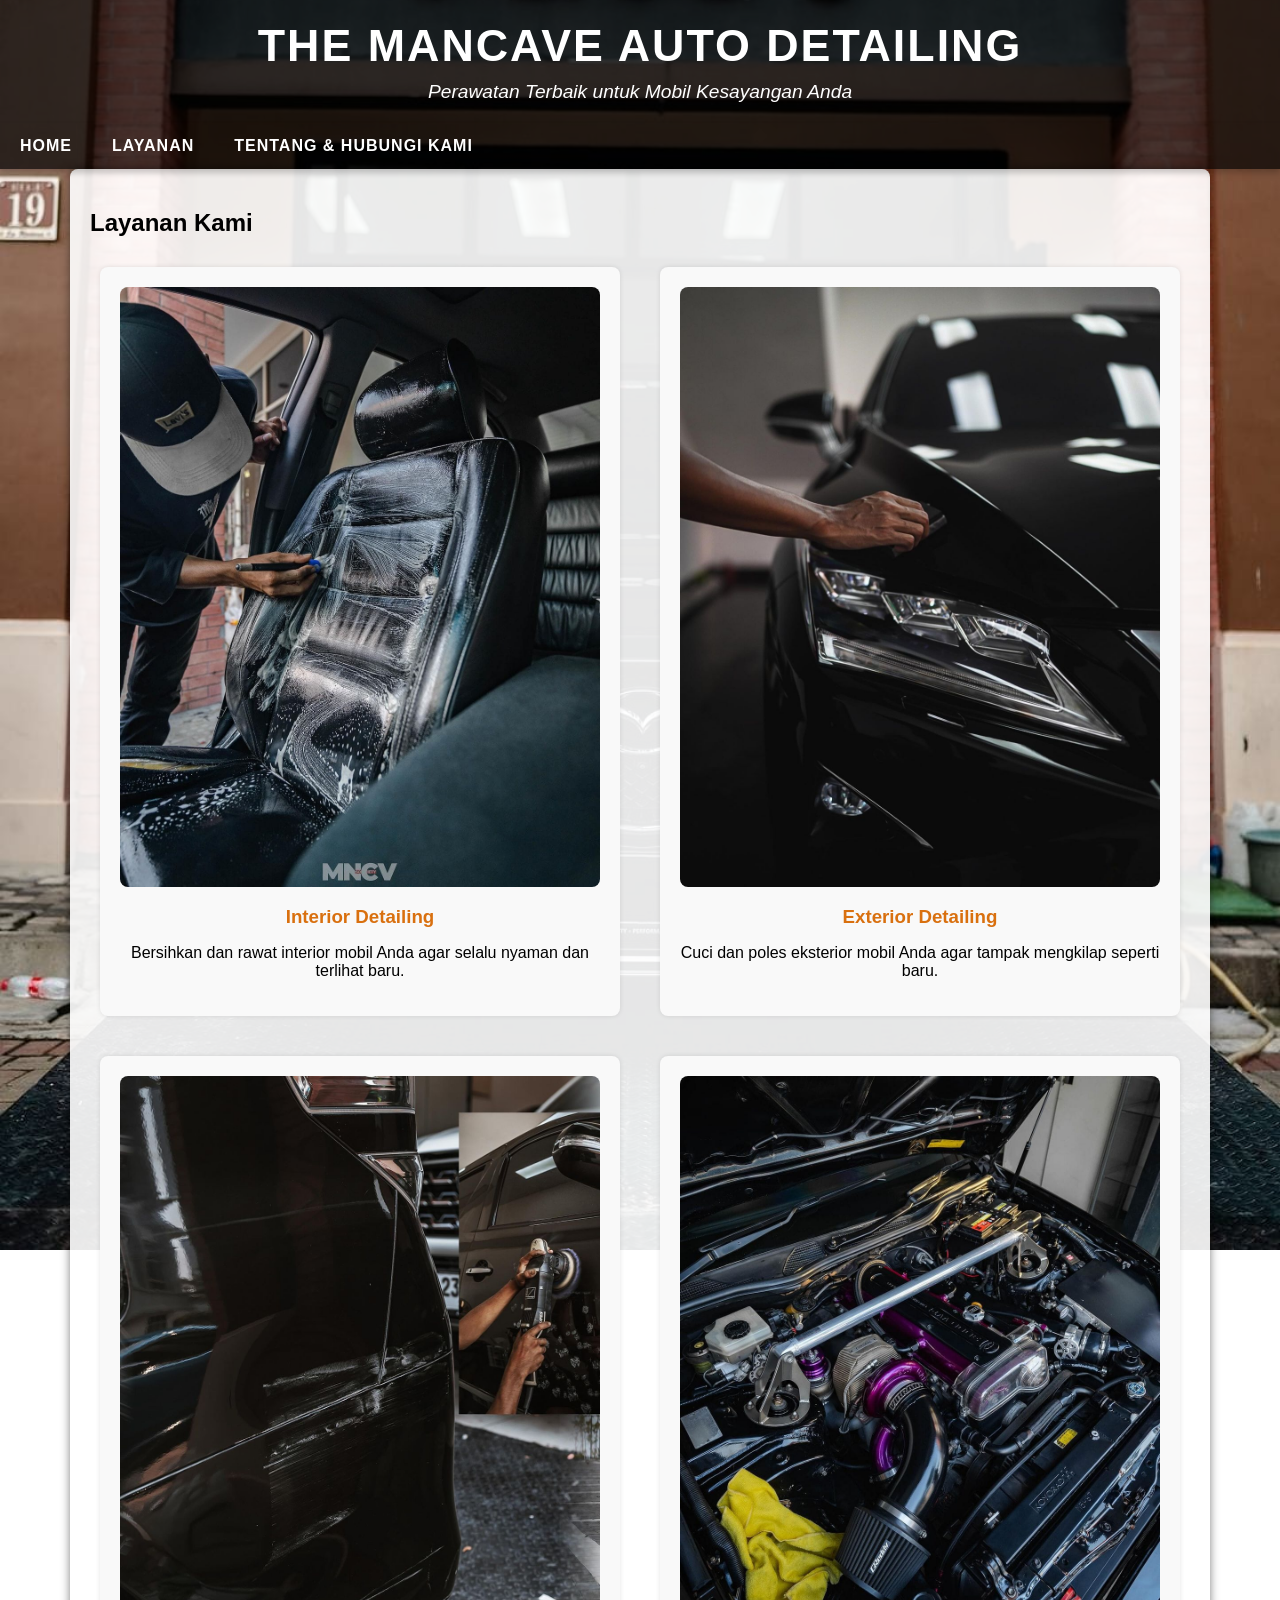
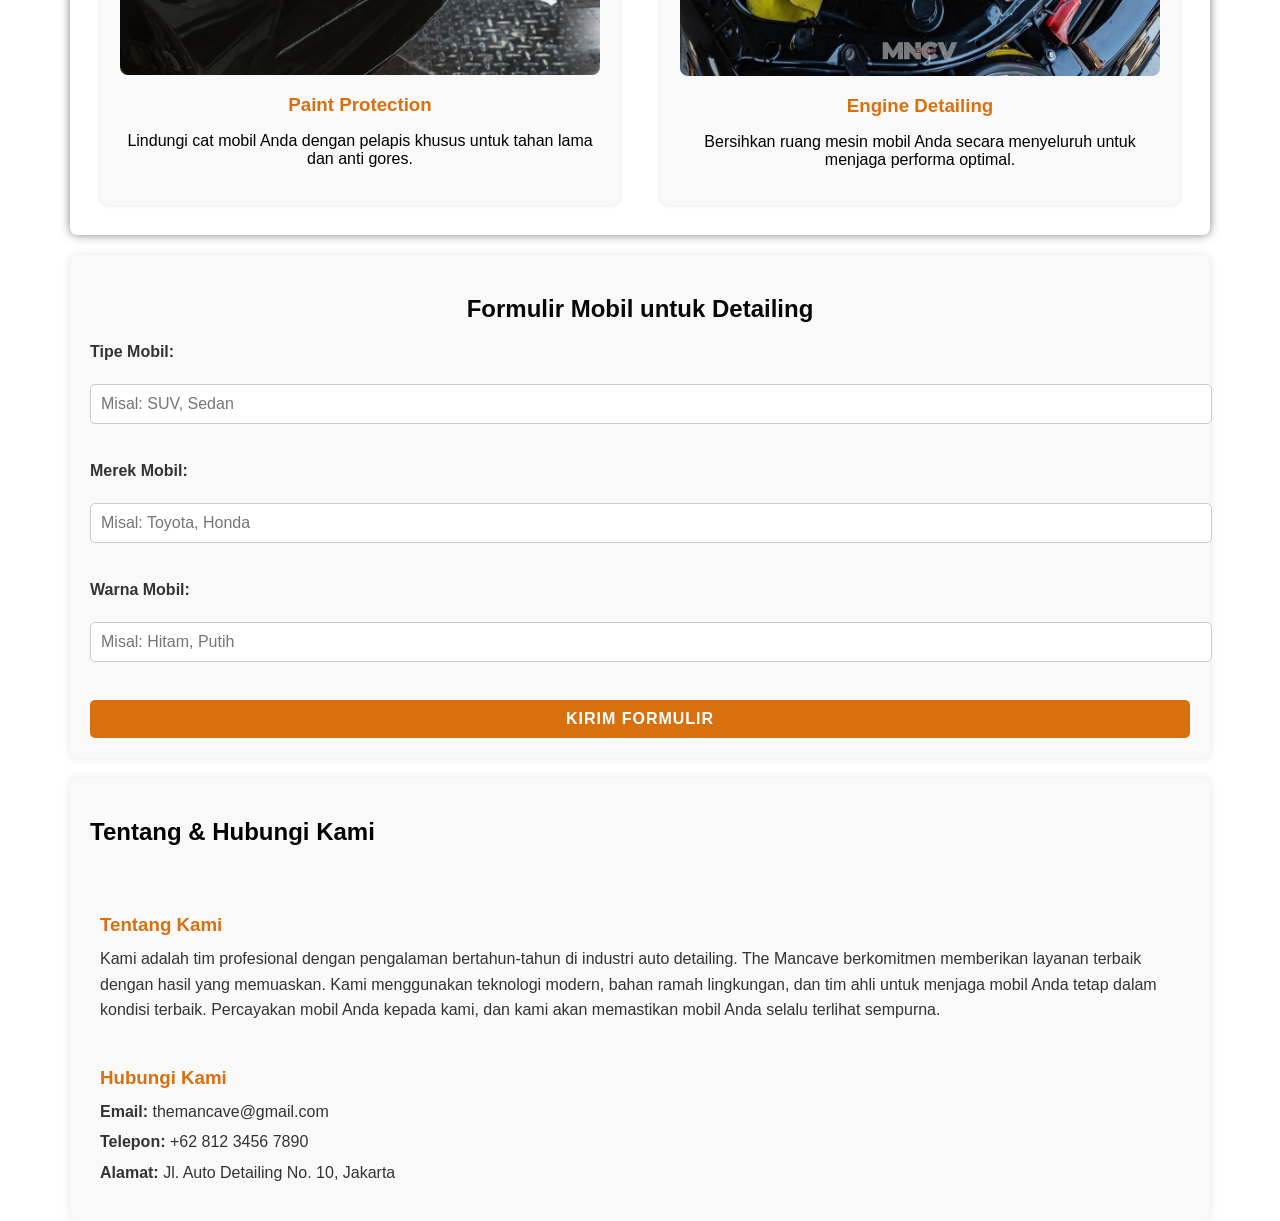
==== PWbaruM4/index.html @ 1208e3e2 "Add files via upload" ====
<!DOCTYPE html>
<html lang="en">
<head>
    <meta charset="UTF-8">
    <meta name="viewport" content="width=device-width, initial-scale=1.0">
    <title>The Mancave - Auto Detailing</title>
    <link rel="stylesheet" href="style.css">
</head>
<body>
    <header>
        <h1>The Mancave Auto Detailing</h1>
        <p>Perawatan Terbaik untuk Mobil Kesayangan Anda</p>
    </header>
    <nav>
        <a href="#home">Home</a>
        <a href="#services">Layanan</a>
        <a href="#about-contact">Tentang & Hubungi Kami</a>
    </nav>
    <div class="container" id="services">
        <h2>Layanan Kami</h2>
        <div class="services">
            <div class="service">
                <img src="interior.jpg" alt="Interior Detailing">
                <h3>Interior Detailing</h3>
                <p>Bersihkan dan rawat interior mobil Anda agar selalu nyaman dan terlihat baru.</p>
            </div>
            <div class="service">
                <img src="eksterior.jpg" alt="Exterior Detailing">
                <h3>Exterior Detailing</h3>
                <p>Cuci dan poles eksterior mobil Anda agar tampak mengkilap seperti baru.</p>
            </div>
            <div class="service">
                <img src="paint_protection.jpg" alt="Paint Protection">
                <h3>Paint Protection</h3>
                <p>Lindungi cat mobil Anda dengan pelapis khusus untuk tahan lama dan anti gores.</p>
            </div>
            <div class="service">
                <img src="engine.jpg" alt="Engine Detailing">
                <h3>Engine Detailing</h3>
                <p>Bersihkan ruang mesin mobil Anda secara menyeluruh untuk menjaga performa optimal.</p>
            </div>
        </div>
    </div>
    <div class="container" id="form">
        <h2>Formulir Mobil untuk Detailing</h2>
        <form action="#" method="POST">
            <label for="car-type">Tipe Mobil:</label><br>
            <input type="text" id="car-type" name="car-type" placeholder="Misal: SUV, Sedan" required><br><br>

            <label for="car-brand">Merek Mobil:</label><br>
            <input type="text" id="car-brand" name="car-brand" placeholder="Misal: Toyota, Honda" required><br><br>

            <label for="car-color">Warna Mobil:</label><br>
            <input type="text" id="car-color" name="car-color" placeholder="Misal: Hitam, Putih" required><br><br>

            <button type="submit">Kirim Formulir</button>
        </form>
    </div>
    <div class="container" id="about-contact">
        <h2>Tentang & Hubungi Kami</h2>
        <div class="about-contact-content">
            <div class="about-section">
                <h3>Tentang Kami</h3>
                <p>
                    Kami adalah tim profesional dengan pengalaman bertahun-tahun di industri auto detailing.
                    The Mancave berkomitmen memberikan layanan terbaik dengan hasil yang memuaskan. Kami menggunakan
                    teknologi modern, bahan ramah lingkungan, dan tim ahli untuk menjaga mobil Anda tetap dalam
                    kondisi terbaik. Percayakan mobil Anda kepada kami, dan kami akan memastikan mobil Anda
                    selalu terlihat sempurna.
                </p>
            </div>
            <div class="contact-section">
                <h3>Hubungi Kami</h3>
                <p><strong>Email:</strong> themancave@gmail.com</p>
                <p><strong>Telepon:</strong> +62 812 3456 7890</p>
                <p><strong>Alamat:</strong> Jl. Auto Detailing No. 10, Jakarta</p>
            </div>
        </div>
    </div>
</body>
</html>
---- PWbaruM4/style.css ----
body {
    font-family: Arial, sans-serif;
    margin: 0;
    padding: 0;
    background-image: url('home.jpg'); /* Ganti dengan nama gambar */
    background-size: cover; /* Gambar memenuhi seluruh layar */
    background-repeat: no-repeat; /* Tidak mengulang gambar */
    background-position: center; /* Memusatkan gambar */
    background-attachment: fixed; /* Gambar tetap saat scroll */
    color: white; /* Teks putih untuk kontras */
}
header {
    background: rgba(0, 0, 0, 0.7); /* Transparansi untuk teks header */
    color: white;
    padding: 20px 0;
    text-align: center;
}
header h1 {
    margin: 0;
    font-size: 2.8rem; /* Ukuran lebih besar untuk tampilan menarik */
    text-transform: uppercase; /* Huruf kapital untuk tampilan profesional */
    letter-spacing: 2px; /* Jarak antar huruf */
}
header p {
    margin: 10px 0 0;
    font-size: 1.2rem;
    font-style: italic; /* Menambahkan gaya miring */
}
nav {
    background: rgba(0, 0, 0, 0.7); /* Transparansi untuk navigasi */
    overflow: hidden;
    box-shadow: 0 4px 6px rgba(0, 0, 0, 0.2);
    position: sticky; /* Navigasi tetap di atas saat scroll */
    top: 0;
    z-index: 1000;
}
nav a {
    float: left;
    display: block;
    color: white;
    text-decoration: none;
    padding: 14px 20px;
    font-weight: bold; /* Teks lebih tegas */
    text-transform: uppercase; /* Huruf kapital */
    letter-spacing: 1px; /* Jarak antar huruf */
}

.container {
    padding: 20px;
    max-width: 1100px;
    margin: auto;
    background: rgba(255, 255, 255, 0.9); /* Transparan untuk teks di atas background */
    border-radius: 8px;
    box-shadow: 0 0 10px rgba(0, 0, 0, 0.5);
    color: black; /* Teks di dalam container tetap hitam */
}
.services {
    display: flex;
    flex-wrap: wrap;
    justify-content: space-between;
    gap: 20px; /* Tambahkan jarak antar elemen */
}
.service {
    flex: 1 1 calc(33.33% - 20px);
    background: #f9f9f9;
    margin: 10px;
    padding: 20px;
    border-radius: 8px;
    text-align: center;
    box-shadow: 0 0 5px rgba(0,0,0,0.1); /* Bayangan sederhana */
}
.service img {
    max-width: 100%;
    border-radius: 8px;
}
.service h3 {
    margin: 15px 0 10px;
    color: #d9700f; /* Warna judul sesuai tema */
}
footer {
    background: rgba(0, 0, 0, 0.7);
    color: white;
    text-align: center;
    padding: 20px 0;
    margin-top: 20px;
    font-size: 0.9rem; /* Ukuran lebih kecil untuk footer */
    letter-spacing: 1px; /* Jarak antar huruf */
    text-transform: uppercase; /* Huruf kapital */
    box-shadow: 0 -2px 6px rgba(0, 0, 0, 0.3); /* Bayangan atas untuk footer */
}
footer p {
    margin: 0;
}
button {
    padding: 12px 25px;
    background: #d9700f;
    color: white;
    border: none;
    border-radius: 5px;
    cursor: pointer;
    font-size: 1rem;
    font-weight: bold;
    text-transform: uppercase;
    letter-spacing: 1px;
    transition: background 0.3s ease, transform 0.2s ease; /* Efek hover */
}
button:hover {
    background: #f4a261;
    transform: scale(1.05); /* Sedikit memperbesar saat hover */
}

/* Tentang & Hubungi Kami */
#about-contact {
    display: flex;
    flex-wrap: wrap;
    justify-content: space-between;
    align-items: flex-start;
    padding: 20px;
    background: rgba(249, 249, 249, 0.9); /* Latar belakang transparan */
    border-radius: 8px;
    box-shadow: 0 0 10px rgba(0, 0, 0, 0.1);
    margin-top: 20px;
    gap: 20px;
}
.about-section,
.contact-section {
    flex: 1 1 calc(50% - 10px); /* Membagi ruang menjadi dua bagian */
    padding: 10px;
}
.about-section h3,
.contact-section h3 {
    color: #d9700f;
    margin-bottom: 10px;
}
.about-section p,
.contact-section p {
    font-size: 1rem;
    line-height: 1.6;
    color: #333;
    margin: 5px 0;
}

/* Formulir Mobil */
#form {
    padding: 20px;
    background: #f9f9f9;
    border-radius: 8px;
    box-shadow: 0 0 10px rgba(0, 0, 0, 0.1);
    margin-top: 20px;
}
#form h2 {
    color: #090706;
    margin-bottom: 20px;
    text-align: center;
}
#form label {
    font-weight: bold;
    display: block;
    margin-bottom: 5px;
    color: #333;
}
#form input {
    width: 100%;
    padding: 10px;
    margin-bottom: 20px;
    border: 1px solid #ccc;
    border-radius: 5px;
    font-size: 1rem;
}
#form button {
    background: #d9700f;
    color: white;
    padding: 10px 20px;
    border: none;
    border-radius: 5px;
    cursor: pointer;
    font-size: 1rem;
    font-weight: bold;
    text-transform: uppercase;
    width: 100%; /* Tombol melebar */
}
#form button:hover {
    background: #f4a261;
}
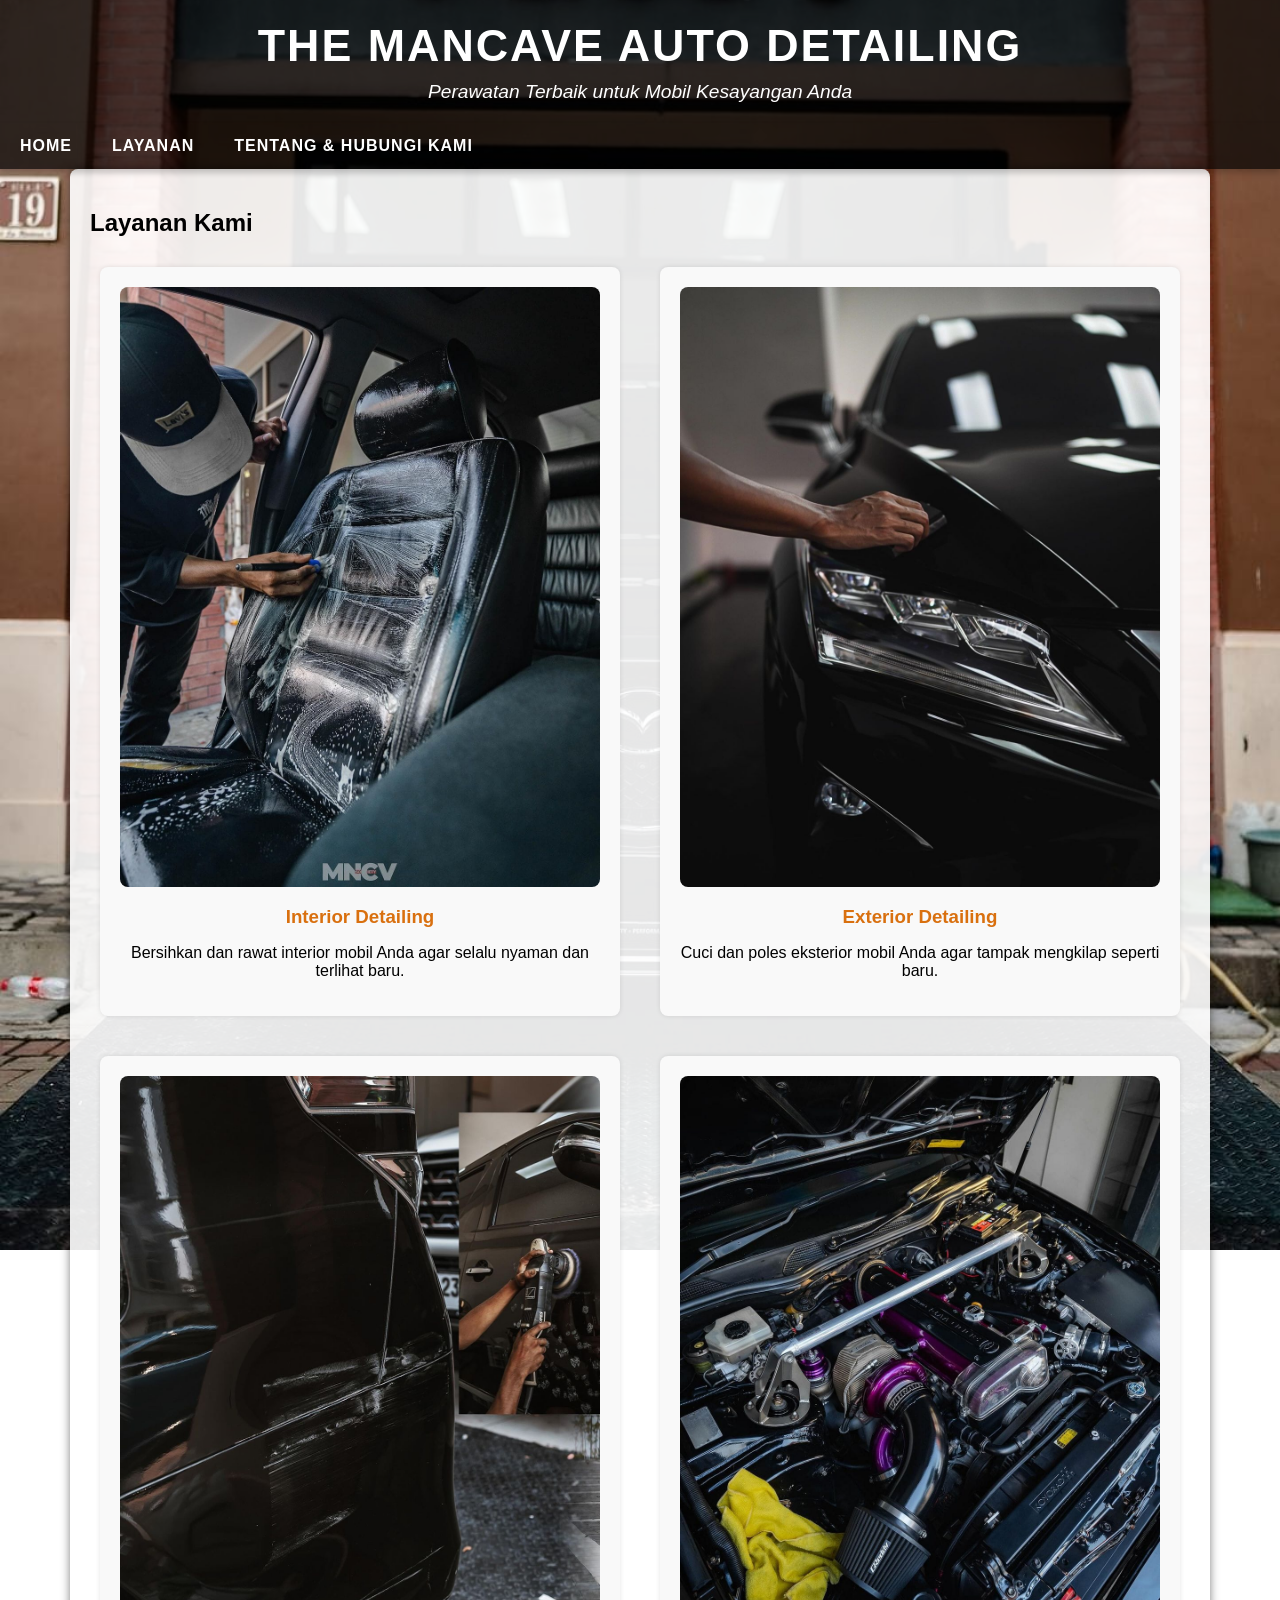
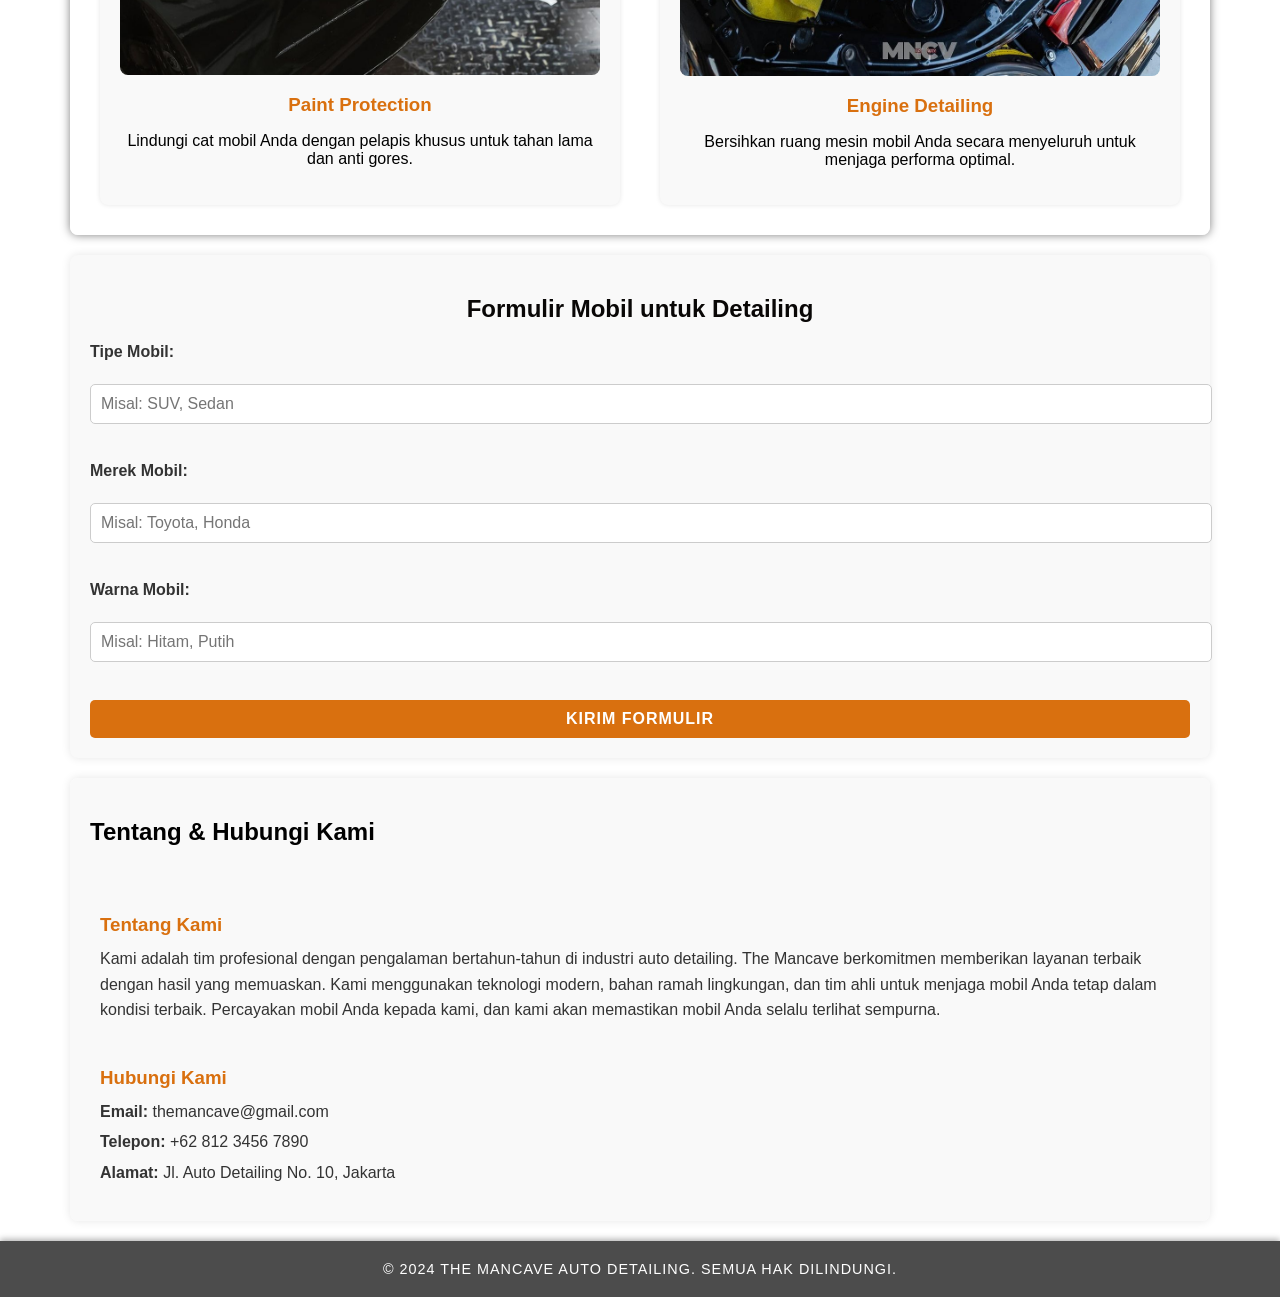
==== commit 1950bcdf: "Update index.html" ====
--- a/PWbaruM4/index.html
+++ b/PWbaruM4/index.html
@@ -77,5 +77,8 @@
             </div>
         </div>
     </div>
+    <footer>
+        <p>&copy; 2024 The Mancave Auto Detailing. Semua Hak Dilindungi.</p>
+    </footer>
 </body>
 </html>
--- a/PWbaruM4/style.css
+++ b/PWbaruM4/style.css
@@ -2,35 +2,35 @@
     font-family: Arial, sans-serif;
     margin: 0;
     padding: 0;
-    background-image: url('home.jpg'); /* Ganti dengan nama gambar */
-    background-size: cover; /* Gambar memenuhi seluruh layar */
-    background-repeat: no-repeat; /* Tidak mengulang gambar */
-    background-position: center; /* Memusatkan gambar */
-    background-attachment: fixed; /* Gambar tetap saat scroll */
-    color: white; /* Teks putih untuk kontras */
+    background-image: url('home.jpg'); 
+    background-size: cover; 
+    background-repeat: no-repeat; 
+    background-position: center; 
+    background-attachment: fixed; 
+    color: white; 
 }
 header {
-    background: rgba(0, 0, 0, 0.7); /* Transparansi untuk teks header */
+    background: rgba(0, 0, 0, 0.7); 
     color: white;
     padding: 20px 0;
     text-align: center;
 }
 header h1 {
     margin: 0;
-    font-size: 2.8rem; /* Ukuran lebih besar untuk tampilan menarik */
-    text-transform: uppercase; /* Huruf kapital untuk tampilan profesional */
-    letter-spacing: 2px; /* Jarak antar huruf */
+    font-size: 2.8rem; 
+    text-transform: uppercase; 
+    letter-spacing: 2px;
 }
 header p {
     margin: 10px 0 0;
     font-size: 1.2rem;
-    font-style: italic; /* Menambahkan gaya miring */
+    font-style: italic; 
 }
 nav {
-    background: rgba(0, 0, 0, 0.7); /* Transparansi untuk navigasi */
+    background: rgba(0, 0, 0, 0.7); 
     overflow: hidden;
     box-shadow: 0 4px 6px rgba(0, 0, 0, 0.2);
-    position: sticky; /* Navigasi tetap di atas saat scroll */
+    position: sticky; 
     top: 0;
     z-index: 1000;
 }
@@ -40,25 +40,25 @@
     color: white;
     text-decoration: none;
     padding: 14px 20px;
-    font-weight: bold; /* Teks lebih tegas */
-    text-transform: uppercase; /* Huruf kapital */
-    letter-spacing: 1px; /* Jarak antar huruf */
+    font-weight: bold; 
+    text-transform: uppercase; 
+    letter-spacing: 1px; 
 }
 
 .container {
     padding: 20px;
     max-width: 1100px;
     margin: auto;
-    background: rgba(255, 255, 255, 0.9); /* Transparan untuk teks di atas background */
+    background: rgba(255, 255, 255, 0.9); 
     border-radius: 8px;
     box-shadow: 0 0 10px rgba(0, 0, 0, 0.5);
-    color: black; /* Teks di dalam container tetap hitam */
+    color: black; 
 }
 .services {
     display: flex;
     flex-wrap: wrap;
     justify-content: space-between;
-    gap: 20px; /* Tambahkan jarak antar elemen */
+    gap: 20px; 
 }
 .service {
     flex: 1 1 calc(33.33% - 20px);
@@ -67,7 +67,7 @@
     padding: 20px;
     border-radius: 8px;
     text-align: center;
-    box-shadow: 0 0 5px rgba(0,0,0,0.1); /* Bayangan sederhana */
+    box-shadow: 0 0 5px rgba(0,0,0,0.1); 
 }
 .service img {
     max-width: 100%;
@@ -75,7 +75,7 @@
 }
 .service h3 {
     margin: 15px 0 10px;
-    color: #d9700f; /* Warna judul sesuai tema */
+    color: #d9700f; 
 }
 footer {
     background: rgba(0, 0, 0, 0.7);
@@ -83,10 +83,10 @@
     text-align: center;
     padding: 20px 0;
     margin-top: 20px;
-    font-size: 0.9rem; /* Ukuran lebih kecil untuk footer */
-    letter-spacing: 1px; /* Jarak antar huruf */
-    text-transform: uppercase; /* Huruf kapital */
-    box-shadow: 0 -2px 6px rgba(0, 0, 0, 0.3); /* Bayangan atas untuk footer */
+    font-size: 0.9rem; 
+    letter-spacing: 1px; 
+    text-transform: uppercase; 
+    box-shadow: 0 -2px 6px rgba(0, 0, 0, 0.3); 
 }
 footer p {
     margin: 0;
@@ -102,21 +102,21 @@
     font-weight: bold;
     text-transform: uppercase;
     letter-spacing: 1px;
-    transition: background 0.3s ease, transform 0.2s ease; /* Efek hover */
+    transition: background 0.3s ease, transform 0.2s ease; 
 }
 button:hover {
     background: #f4a261;
-    transform: scale(1.05); /* Sedikit memperbesar saat hover */
+    transform: scale(1.05); 
 }
 
-/* Tentang & Hubungi Kami */
+
 #about-contact {
     display: flex;
     flex-wrap: wrap;
     justify-content: space-between;
     align-items: flex-start;
     padding: 20px;
-    background: rgba(249, 249, 249, 0.9); /* Latar belakang transparan */
+    background: rgba(249, 249, 249, 0.9); 
     border-radius: 8px;
     box-shadow: 0 0 10px rgba(0, 0, 0, 0.1);
     margin-top: 20px;
@@ -124,7 +124,7 @@
 }
 .about-section,
 .contact-section {
-    flex: 1 1 calc(50% - 10px); /* Membagi ruang menjadi dua bagian */
+    flex: 1 1 calc(50% - 10px); 
     padding: 10px;
 }
 .about-section h3,
@@ -177,7 +177,7 @@
     font-size: 1rem;
     font-weight: bold;
     text-transform: uppercase;
-    width: 100%; /* Tombol melebar */
+    width: 100%; 
 }
 #form button:hover {
     background: #f4a261;
